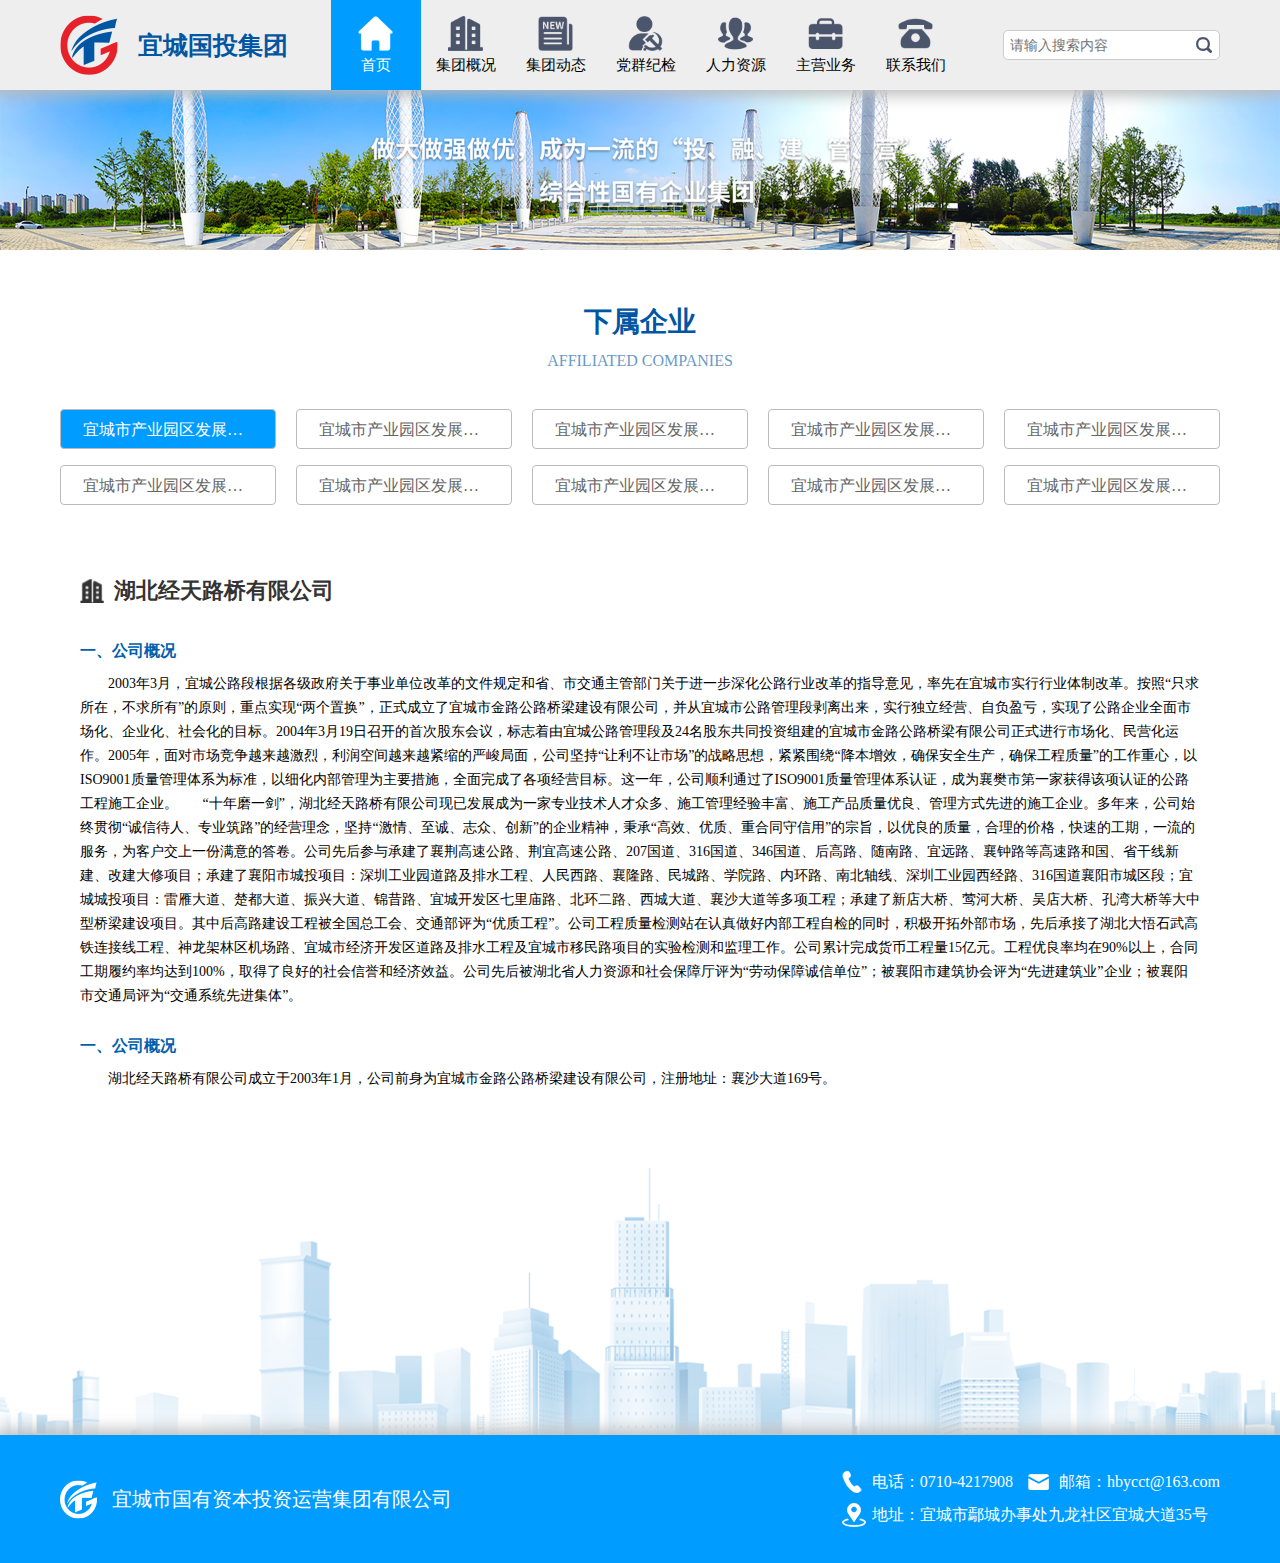
==== html/about-companies.html @ a85e853c "恢复原生写法" ====
<!DOCTYPE html>
<html lang="en">

<head>
    <meta charset="UTF-8">
    <meta name="viewport" content="width=device-width, initial-scale=1.0">
    <meta http-equiv="X-UA-Compatible" content="ie=edge">
    <link rel="stylesheet" href="../css/reset.css">
    <link rel="stylesheet" href="../css/common.css">
    <link rel="stylesheet" href="../css/animate.min.css">
    <link rel="stylesheet" href="../css/menudown.css">
    <link rel="stylesheet" href="../css/about-companies.css">
    <link rel="stylesheet" href="../css/mobile-menu.css">
    <link rel="stylesheet" href="../css/swiper.min.css">
    <title>集团概况</title>
</head>

<body>
    <!-- mobile menu -->
    <nav id="main-nav">
        <ul class="first-nav">
            <li class="cryptocurrency">
                <a href="#" target="_blank">
                    <img class="gm-menu-item-icon" src="../image/icon_sy@2x.png">首页</a>
            </li>
        </ul>
        <ul class="first-nav">
            <li class="cryptocurrency">
                <a href="#" target="_blank"><img class="gm-menu-item-icon" src="../image/icon_jtgk@2x.png">集团概况</a>
                <ul>
                    <li><a href="#">集团简介</a></li>
                    <li><a href="#">企业文化</a></li>
                    <li><a href="#">下属企业</a></li>
                </ul>
            </li>
        </ul>
        <ul class="first-nav">
            <li class="cryptocurrency">
                <a href="#" target="_blank">集团概况</a>
                <ul>
                    <li><a href="#">集团简介</a></li>
                    <li><a href="#">企业文化</a></li>
                    <li><a href="#">下属企业</a></li>
                </ul>
            </li>
        </ul>
    </nav>
    <!-- content -->
    <div class="g-wrapper">
        <!-- navigation mobile -->
        <div class="gm-header">
            <div class="gm-brand">
                <img src="../image/m-logo.png" class="gm-logo" />
                <div class="gm-corporation">宜城国投集团</div>
            </div>
            <img src="../image/m-menu-btn.png" class="gm-menu-btn toggle" />
        </div>
        <!-- 导航栏 -->
        <div class="g-header">
            <div class="g-header-content g-content-box">
                <div class="logo-box">
                    <img src="../image/logo.png" alt="">
                    <span>宜城国投集团</span>
                </div>
                <ul class="menu-box">
                    <li class="menu-item active">
                        <div class="icon active"></div>
                        <span>首页</span>
                    </li>
                    <li class="menu-item">
                        <div class="icon"></div>
                        <span>集团概况</span>
                        <ul class="sub-menu">
                            <li class="sub-item">
                                集团简介
                            </li>
                            <li class="sub-item">
                                企业文化
                            </li>
                            <li class="sub-item">
                                下属企业
                            </li>
                        </ul>
                    </li>
                    <li class="menu-item">
                        <div class="icon"></div>
                        <span>集团动态</span>
                    </li>
                    <li class="menu-item">
                        <div class="icon"></div>
                        <span>党群纪检</span>
                    </li>
                    <li class="menu-item">
                        <div class="icon"></div>
                        <span>人力资源</span>
                    </li>
                    <li class="menu-item">
                        <div class="icon"></div>
                        <span>主营业务</span>
                    </li>
                    <li class="menu-item">
                        <div class="icon"></div>
                        <span>联系我们</span>
                    </li>
                </ul>
                <div class="search-box">
                    <input type="text" class="search-input" placeholder="请输入搜索内容">
                    <img src="../image/a-搜索.png" alt="">
                </div>
            </div>
        </div>
        <!-- 轮播图 -->
        <div class="swiper-container soul-top">
            <div class="swiper-wrapper">
                <div class="swiper-slide">
                    <a href="">
                        <img src="../image/about-banner.png" alt="">
                    </a>
                </div>
            </div>
        </div>
        <!-- content-->
        <div class="g-content-box">
            <div class="g-title">
                <div class='ch'>下属企业</div>
                <span class='en'>AFFILIATED COMPANIES</span>
            </div>
            <dl class="topmenu">
                <dt>
                    <div class="selectlist">
                        <div class="select_textdiv">
                            <input type="hidden" value="" />
                            <p class="s_text">宜城市守信建筑工程质量检测有限公司</p><span class="down"><img src="../image/down.png"></span>
                        </div>
                        <div class="select_textul">
                            <ul class="select_first_ul">
                                <li>
                                    <p>西餐</p>
        
                                </li>
                                <li>
                                    <p>中餐</p>
                                </li>
                                <li>
                                    <p>中餐</p>
                                </li>
                                <li>
                                    <p>中餐</p>
                                </li>
                                <li>
                                    <p>中餐</p>
                                </li>
                                <li>
                                    <p>中餐</p>
                                </li>
                                <li>
                                    <p>中餐</p>
                                </li>
                            </ul>
                        </div>
                    </div>
                </dt>
            </dl>
            <div class="g-tagmenu">
                <a href="" class="g-tagmenu-item g-tagmenu-item-current">宜城市产业园区发展投发展投发展投发展投</a>
                <a href="" class="g-tagmenu-item">宜城市产业园区发展投发展投发展投发展投</a>
                <a href="" class="g-tagmenu-item">宜城市产业园区发展投发展投发展投发展投</a>
                <a href="" class="g-tagmenu-item">宜城市产业园区发展投发展投发展投发展投</a>
                <a href="" class="g-tagmenu-item">宜城市产业园区发展投发展投发展投发展投</a>
                <a href="" class="g-tagmenu-item">宜城市产业园区发展投发展投发展投发展投</a>
                <a href="" class="g-tagmenu-item">宜城市产业园区发展投发展投发展投发展投</a>
                <a href="" class="g-tagmenu-item">宜城市产业园区发展投发展投发展投发展投</a>
                <a href="" class="g-tagmenu-item">宜城市产业园区发展投发展投发展投发展投</a>
                <a href="" class="g-tagmenu-item">宜城市产业园区发展投发展投发展投发展投</a>
            </div>
            <div class="company">
                <div class="company-title">
                    <img src="../image/company-title-icon.png" class="company-title-icon" />
                    <div>湖北经天路桥有限公司</div>
                </div>
                <div class="company-section">
                    <div class="company-section-title">一、公司概况 </div>
                    <p>2003年3月，宜城公路段根据各级政府关于事业单位改革的文件规定和省、市交通主管部门关于进一步深化公路行业改革的指导意见，率先在宜城市实行行业体制改革。按照“只求所在，不求所有”的原则，重点实现“两个置换”，正式成立了宜城市金路公路桥梁建设有限公司，并从宜城市公路管理段剥离出来，实行独立经营、自负盈亏，实现了公路企业全面市场化、企业化、社会化的目标。2004年3月19日召开的首次股东会议，标志着由宜城公路管理段及24名股东共同投资组建的宜城市金路公路桥梁有限公司正式进行市场化、民营化运作。2005年，面对市场竞争越来越激烈，利润空间越来越紧缩的严峻局面，公司坚持“让利不让市场”的战略思想，紧紧围绕“降本增效，确保安全生产，确保工程质量”的工作重心，以ISO9001质量管理体系为标准，以细化内部管理为主要措施，全面完成了各项经营目标。这一年，公司顺利通过了ISO9001质量管理体系认证，成为襄樊市第一家获得该项认证的公路工程施工企业。
                              “十年磨一剑”，湖北经天路桥有限公司现已发展成为一家专业技术人才众多、施工管理经验丰富、施工产品质量优良、管理方式先进的施工企业。多年来，公司始终贯彻“诚信待人、专业筑路”的经营理念，坚持“激情、至诚、志众、创新”的企业精神，秉承“高效、优质、重合同守信用”的宗旨，以优良的质量，合理的价格，快速的工期，一流的服务，为客户交上一份满意的答卷。公司先后参与承建了襄荆高速公路、荆宜高速公路、207国道、316国道、346国道、后高路、随南路、宜远路、襄钟路等高速路和国、省干线新建、改建大修项目；承建了襄阳市城投项目：深圳工业园道路及排水工程、人民西路、襄隆路、民城路、学院路、内环路、南北轴线、深圳工业园西经路、316国道襄阳市城区段；宜城城投项目：雷雁大道、楚都大道、振兴大道、锦昔路、宜城开发区七里庙路、北环二路、西城大道、襄沙大道等多项工程；承建了新店大桥、莺河大桥、吴店大桥、孔湾大桥等大中型桥梁建设项目。其中后高路建设工程被全国总工会、交通部评为“优质工程”。公司工程质量检测站在认真做好内部工程自检的同时，积极开拓外部市场，先后承接了湖北大悟石武高铁连接线工程、神龙架林区机场路、宜城市经济开发区道路及排水工程及宜城市移民路项目的实验检测和监理工作。公司累计完成货币工程量15亿元。工程优良率均在90%以上，合同工期履约率均达到100%，取得了良好的社会信誉和经济效益。公司先后被湖北省人力资源和社会保障厅评为“劳动保障诚信单位”；被襄阳市建筑协会评为“先进建筑业”企业；被襄阳市交通局评为“交通系统先进集体”。
                    </p>
                </div>
                <div class="company-section">
                    <div class="company-section-title">一、公司概况 </div>
                    <p>湖北经天路桥有限公司成立于2003年1月，公司前身为宜城市金路公路桥梁建设有限公司，注册地址：襄沙大道169号。</p>
                </div>
            </div>
        </div>
        <!-- foot-bg -->
        <div class="foot-bg"></div>
        <!-- 页脚 -->
        <div class="g-foot">
            <div class="foot-content g-content-box">
                <div class="left">
                    <img src="../image/logo-mini.png" alt="">
                    <span>宜城市国有资本投资运营集团有限公司</span>
                </div>
                <div class="right">
                    <div class='top'>
                        <div>
                            <img src="../image/电话.png" alt="">
                            <span>电话：0710-4217908</span>
                        </div>
                        <div>
                            <img src="../image/邮箱.png" alt="">
                            <span>邮箱：hbycct@163.com</span>
                        </div>
                    </div>
                    <div class="address">
                        <img src="../image/地址.png" alt="">
                        <span>地址：宜城市鄢城办事处九龙社区宜城大道35号</span>
                    </div>
                </div>
            </div>
        </div>
    </div>
    <script src="../js/jquery-3.4.0.js"></script>
    <script src="../js/hc-mobile-nav.js"></script>
    <script src="../js/swiper.min.js"></script>
    <script src="../js/about-companies.js"></script>
</body>

</html>
---- css/common.css ----
.g-content-box {
    max-width: 1200PX;
    min-width: 900PX;
    padding: 49px 20px;
    margin: 0 auto;
}

.g-wrapper {
    min-width: 900PX;
    width: 100%;
    overflow: hidden;
    position: relative;
    box-sizing: border-box;
}

.soul-top {
    margin-top: 90px !important;
}

.gm-header {
    display: none;
}

.g-header {
    width: 100%;
    background: #eee;
    box-shadow: 0 0 15px 5px #bbb;
    position: fixed;
    left: 0;
    top: 0;
    z-index: 999;
}

.g-header .g-header-content {
    min-width: 1140px !important;
    height: 90px;
    background: #eee;
    padding: 0 20px;
    display: flex;
    align-items: center;
    justify-content: space-between;
}

.g-header .g-header-content>div {
    display: flex;
    align-items: center;
}

.g-header .g-header-content .logo-box {
    display: flex;
    align-items: center;
    font-size: 25px;
    font-weight: 600;
    color: #0056a3;
}

.g-header .g-header-content .logo-box img {
    margin-right: 20px;
}

.g-header .g-header-content .menu-box {
    display: flex;
    align-items: center;
    height: 100%;
}

.g-header .g-header-content .menu-box .menu-item {
    position: relative;
    height: 100%;
    cursor: pointer;
    display: flex;
    justify-content: center;
    flex-direction: column;
    align-items: center;
    padding: 10px 15px;
}

.g-header .g-header-content .menu-box .menu-item>span {
    min-width: 4em;
    text-align: center;
    font-size: 15px;
}

.g-header .g-header-content .menu-box .menu-item.active {
    background: #009cff;
    color: #fff;
}

.g-header .g-header-content .menu-box .menu-item .icon {
    width: 35px;
    height: 35px;
    background-size: contain;
    margin-bottom: 5px;
    background-position: center;
    background-repeat: no-repeat;
}

.g-header .g-header-content .menu-box .menu-item:hover {
    background: #009cff;
    color: #fff;
}

.g-header .g-header-content .menu-box .menu-item:hover .sub-menu {
    display: block;
}

.g-header .g-header-content .menu-box .menu-item:nth-child(1)>.icon {
    background-image: url("../image/icon_sy1.png");
}

.g-header .g-header-content .menu-box .menu-item:nth-child(1):hover>.icon {
    background-image: url("../image/icon_sy2.png");
}

.g-header .g-header-content .menu-box .menu-item:nth-child(1)>.active {
    background-image: url("../image/icon_sy2.png");
}

.g-header .g-header-content .menu-box .menu-item:nth-child(2)>.icon {
    background-image: url("../image/icon_jtgk1.png");
}

.g-header .g-header-content .menu-box .menu-item:nth-child(2):hover>.icon {
    background-image: url("../image/icon_jtgk2.png");
}

.g-header .g-header-content .menu-box .menu-item:nth-child(2)>.active {
    background-image: url("../image/icon_jtgk2.png");
}

.g-header .g-header-content .menu-box .menu-item:nth-child(3)>.icon {
    background-image: url("../image/icon_jtdt1.png");
}

.g-header .g-header-content .menu-box .menu-item:nth-child(3):hover>.icon {
    background-image: url("../image/icon_jtdt2.png");
}

.g-header .g-header-content .menu-box .menu-item:nth-child(3)>.active {
    background-image: url("../image/icon_jtdt2.png");
}

.g-header .g-header-content .menu-box .menu-item:nth-child(4)>.icon {
    background-image: url("../image/icon_dqjj1.png");
}

.g-header .g-header-content .menu-box .menu-item:nth-child(4):hover>.icon {
    background-image: url("../image/icon_dqjj2.png");
}

.g-header .g-header-content .menu-box .menu-item:nth-child(4)>.active {
    background-image: url("../image/icon_dqjj2.png");
}

.g-header .g-header-content .menu-box .menu-item:nth-child(5)>.icon {
    background-image: url("../image/icon_rlzy1.png");
}

.g-header .g-header-content .menu-box .menu-item:nth-child(5):hover>.icon {
    background-image: url("../image/icon_rlzy2.png");
}

.g-header .g-header-content .menu-box .menu-item:nth-child(5)>.active {
    background-image: url("../image/icon_rlzy2.png");
}

.g-header .g-header-content .menu-box .menu-item:nth-child(6)>.icon {
    background-image: url("../image/icon_zyyw1.png");
}

.g-header .g-header-content .menu-box .menu-item:nth-child(6):hover>.icon {
    background-image: url("../image/icon_zyyw2.png");
}

.g-header .g-header-content .menu-box .menu-item:nth-child(6)>.active {
    background-image: url("../image/icon_zyyw2.png");
}

.g-header .g-header-content .menu-box .menu-item:nth-child(7)>.icon {
    background-image: url("../image/icon_lxwm1.png");
}

.g-header .g-header-content .menu-box .menu-item:nth-child(7):hover>.icon {
    background-image: url("../image/icon_lxwm2.png");
}

.g-header .g-header-content .menu-box .menu-item:nth-child(7)>.active {
    background-image: url("../image/icon_lxwm2.png");
}

.g-header .g-header-content .menu-box .menu-item img {
    width: 30px;
    margin-bottom: 5px;
}

.g-header .g-header-content .menu-box .menu-item .sub-menu {
    display: none;
    z-index: 999;
    min-width: 100%;
    position: absolute;
    top: 90px;
    left: 0;
    font-size: 15px;
}

.g-header .g-header-content .menu-box .menu-item .sub-menu .sub-item {
    min-width: 100%;
    white-space: nowrap;
    background: #009cff;
    opacity: 0.88;
    color: #fff;
    padding: 10px 15px;
    box-sizing: border-box;
}

.g-header .g-header-content .menu-box .menu-item .sub-menu .sub-item:hover {
    background: #0d67a6;
}

.g-header .g-header-content .search-box {
    position: relative;
}

.g-header .g-header-content .search-box .search-input {
    padding: 6px;
    padding-right: 28px;
    border: 1px solid #ccc;
    border-radius: 5px;
    font-size: 14px;
}

.g-header .g-header-content .search-box .search-input:focus {
    padding: 6px;
    padding-right: 28px;
    border: 1px solid #ccc;
    outline: none;
    border-radius: 5px;
    font-size: 14px;
}

.g-header .g-header-content .search-box img {
    position: absolute;
    right: 8px;
    top: 50%;
    cursor: pointer;
    transform: translateY(-50%);
}

.g-title {
    width: 100%;
    display: flex;
    justify-content: center;
    flex-direction: column;
    align-items: center;
    margin-bottom: 39px;
    color: #0056a3;
}

.g-title .ch {
    font-size: 28px;
    font-weight: 600;
    margin-bottom: 11px;
}

.g-title .en {
    font-size: 16px;
    opacity: 0.6;
}

.g-tagmenu {
    display: flex;
    justify-content: space-between;
    flex-wrap: wrap;
}

.g-tagmenu .g-tagmenu-item {
    height: 15px;
    font-size: 16px;
    font-weight: 400;
    color: #666;
    line-height: 40px;
    width: 216px;
    height: 40px;
    background: #fff;
    border: 1px solid #bbb;
    border-radius: 4px;
    text-align: center;
    padding: 0 22px;
    box-sizing: border-box;
    margin-bottom: 16px;
    white-space: nowrap;
    overflow: hidden;
    text-overflow: ellipsis;
    text-decoration: none;
}

.g-tagmenu .g-tagmenu-item:hover {
    background: #009cff;
    color: #fff;
}

.g-tagmenu .g-tagmenu-item-current {
    background: #009cff;
    color: #fff;
}

.g-article {
    font-size: 14px;
    font-weight: 400;
    color: #333;
    line-height: 24px;
}

.g-article p {
    text-indent: 2em;
    margin-bottom: 20px;
}

.g-show-more {
    width: 100%;
    margin-top: 50px;
    display: flex;
    justify-content: center;
}

.g-show-more>div {
    display: inline-block;
    padding: 6px 20px;
    color: #0056a3;
    border: 1px solid #0056a3;
    border-radius: 4px;
    cursor: pointer;
}

.g-show-more>div:hover {
    background: #0056a3;
    color: #fff;
}

.g-pages {
    padding: 0 18px;
    margin-top: 50px;
    display: flex;
}

.g-pages a {
    margin-right: 20px;
    width: 40px;
    border-radius: 2px;
    display: block;
    height: 40px;
    background: #fff;
    border: 1px solid rgba(99, 99, 99, 0.28);
    font-size: 18px;
    font-weight: 400;
    color: #333;
    text-align: center;
    line-height: 40px;
    text-decoration: none;
    font-family: Source Han Sans CN;
}

.g-pages a:hover {
    background: #009cff;
    color: #fff;
    border: none;
}

.g-pages a:last-child {
    margin-right: 0;
}

.g-pages .page-current {
    background: #009cff;
    border: none;
    color: #fff;
}

.foot-bg {
    width: 100%;
    background: url("../image/foot-bg.png") center bottom no-repeat;
    height: 267px;
    overflow: hidden;
}

.g-foot {
    width: 100%;
    background: #009cff;
    height: 128px;
    box-shadow: 0 0 15px 5px #bbb;
}

.g-foot .foot-content {
    display: flex;
    justify-content: space-between;
    height: 100%;
    align-items: center;
}

.g-foot .foot-content .left {
    font-size: 20px;
    display: flex;
    align-items: center;
}

.g-foot .foot-content .left span {
    margin-left: 15px;
    color: #fff;
}

.g-foot .foot-content .right {
    color: #fff;
    font-size: 16px;
}

.g-foot .foot-content .right .top {
    display: flex;
    margin-bottom: 10px;
}

.g-foot .foot-content .right .top>div {
    display: flex;
    align-items: center;
}

.g-foot .foot-content .right .top>div img {
    margin-right: 10px;
}

.g-foot .foot-content .right .top>div:first-child {
    margin-right: 15px;
}

.g-foot .foot-content .right .address,
.g-foot .foot-content .right .top {
    display: flex;
    align-items: center;
}

.g-foot .foot-content .right .address img,
.g-foot .foot-content .right .top img {
    margin-right: 6px;
}

@media screen and (max-width: 900px) {
    .g-wrapper {
        min-width: 100%;
    }
    .g-header {
        display: none;
    }
    .gm-header {
        overflow: hidden;
        height: 50px;
        display: flex;
        padding: 0 13PX;
        align-items: center;
        justify-content: space-between;
        background: #009cff;
    }
    .gm-header .gm-brand {
        display: flex;
        align-items: center;
    }
    .gm-header .gm-brand .gm-corporation {
        font-size: 18PX;
        font-family: Source Han Sans CN;
        font-weight: bold;
        color: #fff;
        line-height: 15PX;
    }
    .gm-header .gm-brand .gm-logo {
        width: 27PX;
        height: 28PX;
        margin-right: 10PX;
    }
    .gm-header .gm-menu-btn {
        width: 21PX;
        height: 18PX;
    }
    .g-content-box {
        max-width: 100%;
        min-width: 100%;
        padding: 25px 12px;
    }
    .g-title {
        margin-bottom: 24px;
    }
    .g-title .ch {
        margin-bottom: 0;
    }
    .g-show-more {
        margin-top: 25px;
    }
    .soul-top {
        margin-top: 0 !important;
    }
    .swiper-container .swiper-pagination-bullet {
        height: 2px;
    }
    .swiper-container .swiper-wrapper .swiper-slide {
        height: 60vw;
    }
    .swiper-container .swiper-wrapper .swiper-slide a img {
        height: 60vw;
    }
    .g-tagmenu {
        display: none;
    }
    .g-pages {
        display: none;
    }
    .foot-bg {
        display: none;
    }
    .g-foot {
        width: 100%;
        background: #009cff;
        height: auto;
        box-shadow: 0 0 0 transparent;
    }
    .g-foot .foot-content {
        display: block;
        height: 100%;
    }
    .g-foot .foot-content .left {
        font-size: 18px;
        display: flex;
        align-items: center;
        margin-bottom: 20px;
    }
    .g-foot .foot-content .left img {
        width: 20px;
        height: 20px;
    }
    .g-foot .foot-content .left span {
        margin-left: 15px;
        color: #fff;
    }
    .g-foot .foot-content .right {
        color: #fff;
        font-size: 16px;
    }
    .g-foot .foot-content .right .top {
        display: block;
        margin-bottom: 10px;
    }
    .g-foot .foot-content .right .top>div {
        display: flex;
        align-items: center;
        margin-bottom: 10px;
    }
    .g-foot .foot-content .right .top>div img {
        width: 20px;
        height: 20px;
        margin-right: 10px;
    }
    .g-foot .foot-content .right .top>div:first-child {
        margin-right: 15px;
    }
    .g-foot .foot-content .right .address,
    .g-foot .foot-content .right .top {
        display: block;
        align-items: center;
    }
    .g-foot .foot-content .right .address img,
    .g-foot .foot-content .right .top img {
        margin-right: 6px;
    }
}
---- css/menudown.css ----
/**下拉**/
.topmenu{
	font-size: 4vw;
	width:100%;
	
}
.topmenu dt{
	width:25%;
	float:left;
}
.selectlist{
	width:100%;
	height:auto;
	box-sizing: border-box;
}
.select_textdiv{
	height:3rem;
	width:100%;
	line-height: 3rem;
	text-align: center;
	border-bottom: 2px solid #0061B5;
	position:relative;
	border-left:2px solid -webkit-linear-gradient(red, blue);
}
.select_textul{
	width:100%;
	line-height: 3rem;
	box-sizing: border-box;
	display: none;
	width: 980px;
    max-height: 20rem;
    overflow-y: scroll;
}
.select_first_ul{
		width: 100%;
    background: #fff;
    position: absolute;
    box-sizing: border-box;
		left: 0;
		
		z-index:200;
}

.select_first_ul>li{
	padding: 0 0.5rem;
	box-sizing: border-box;
}
.select_first_ul>li>p{
	width: 50%;
    padding: 0 1rem;
    box-sizing: border-box;
    border-bottom:1px #ddd solid;
}

.focus>p{
	border-bottom:1px#009cff solid !important;
	color:#009cff;
}
.select_second_ul{
	width: 50%;
    position: absolute;
    right: 0px;
    top: 0;
    background: #fff;
    display: none;
    box-sizing: border-box;
    padding-left: 0.5rem;
    /*z-index: 1;*/
}

.down{
	position: absolute;
    top: 0;
    right: 0.5rem;
    display: inline-block;
    width:1rem;
    height:100%;
}
.down img{
	width:1rem;
	margin-top: 1rem;
}
.divfocus::after{
	position: absolute;
	bottom:0;
	left:46%;
	border-bottom:0.5rem solid#009cff;
	border-left:0.5rem solid transparent;
	border-right:0.5rem solid transparent;
	content: "";
}
.focusli{
	background: #ffc107;
	color: #FFFFFF;
}
.select_second_ul>li{
	padding: 0 0.5rem;
	box-sizing: border-box;
	border-bottom: 1px solid #eaeaea;
}
---- css/about-companies.css ----
.topmenu {
    display: none;
}

.company {
    padding: 0 20px;
    margin-top: 58px;
}

.company .company-title {
    display: flex;
    align-items: center;
    font-size: 22px;
    font-weight: bold;
    color: #333;
    line-height: 22px;
    margin-bottom: 38px;
}

.company .company-title .company-title-icon {
    width: 24px;
    height: 24px;
    margin-right: 10px;
}

.company .company-section {
    margin-bottom: 28px;
}

.company .company-section .company-section-title {
    font-weight: bold;
    color: #0061ae;
    margin-bottom: 10px;
}

.company .company-section p {
    font-size: 14px;
    line-height: 24px;
    text-indent: 2em;
}

@media screen and (max-width: 900px) {
    .company .company-title {
        display: none;
    }
    .company .company-title .company-title-icon {
        width: 24px;
        height: 24px;
        margin-right: 10px;
    }
    .company .company-section {
        margin-bottom: 28px;
    }
    .company .company-section .company-section-title {
        font-weight: bold;
        color: #0061ae;
        margin-bottom: 10px;
    }
    .company .company-section p {
        font-size: 14px;
        line-height: 24px;
        text-indent: 2em;
    }
    .topmenu {
        display: block;
        margin-bottom: 100px;
    }
    .topmenu dt {
        width: 100% !important;
    }
    .topmenu .s_text {
        width: 90%;
        position: relative;
        right: 0;
    }
}
---- css/mobile-menu.css ----
html.hc-yscroll {
  overflow-y: scroll
}

body.hc-nav-open {
  position: fixed;
  width: 100%;
  min-height: 100%
}

.hc-mobile-nav {
  display: none;
  position: fixed;
  top: 0;
  height: 100%;
  z-index: 9999;
  overscroll-behavior: none
}

.hc-mobile-nav.is-ios * {
  cursor: pointer !important
}

.hc-mobile-nav .nav-container {
  position: fixed;
  z-index: 9998;
  top: 0;
  width: 240px;
  max-width: 100%;
  height: 100%;
  transition: transform .4s ease
}

.hc-mobile-nav .nav-wrapper {
  width: 100%
}

.hc-mobile-nav .nav-wrapper.nav-wrapper-1 {
  position: static;
  height: 100%;
  overflow: scroll;
  overflow-x: visible;
  overflow-y: auto
}

.hc-mobile-nav ul {
  list-style: none;
  margin: 0;
  padding: 0
}

.hc-mobile-nav li {
  position: relative;
  display: block
}

.hc-mobile-nav li.level-open>.nav-wrapper {
  visibility: visible
}

.hc-mobile-nav input[type="checkbox"] {
  display: none
}

.hc-mobile-nav label {
  position: absolute;
  top: 0;
  left: 0;
  right: 0;
  bottom: 0;
  z-index: 10;
  cursor: pointer
}

.hc-mobile-nav a {
  position: relative;
  display: block;
  box-sizing: border-box;
  cursor: pointer
}

.hc-mobile-nav a,
.hc-mobile-nav a:hover {
  text-decoration: none
}

.hc-mobile-nav.disable-body:not(.nav-open)::after {
  pointer-events: none
}

.hc-mobile-nav.disable-body::after,
.hc-mobile-nav.disable-body .nav-wrapper::after {
  content: '';
  position: fixed;
  z-index: 9990;
  top: 0;
  left: 0;
  right: 0;
  bottom: 0;
  width: 100%;
  height: 100%;
  overscroll-behavior: none;
  visibility: hidden;
  opacity: 0;
  transition: visibility 0s ease .4s, opacity .4s ease
}

.hc-mobile-nav.disable-body.nav-open::after,
.hc-mobile-nav.disable-body .sub-level-open::after {
  visibility: visible;
  opacity: 1;
  transition-delay: .05s
}

.hc-mobile-nav.nav-levels-expand .nav-wrapper::after {
  display: none
}

.hc-mobile-nav.nav-levels-expand ul .nav-wrapper {
  min-width: 0;
  max-height: 0;
  overflow: hidden;
  transition: height 0s ease .4s
}

.hc-mobile-nav.nav-levels-expand .level-open>.nav-wrapper {
  max-height: none
}

.hc-mobile-nav.nav-levels-overlap ul .nav-wrapper {
  position: absolute;
  z-index: 9999;
  top: 0;
  height: 100%;
  visibility: hidden;
  transition: visibility 0s ease .4s, transform .4s ease
}

.hc-mobile-nav.nav-levels-overlap ul ul {
  height: 100%;
  overflow: scroll;
  overflow-x: visible;
  overflow-y: auto
}

.hc-mobile-nav.nav-levels-overlap ul li.nav-parent {
  position: static
}

.hc-mobile-nav.nav-levels-overlap ul li.level-open>.nav-wrapper {
  visibility: visible;
  transition: transform .4s ease
}

.hc-mobile-nav.side-left {
  left: 0
}

.hc-mobile-nav.side-left .nav-container {
  left: 0;
  transform: translate3d(-100%, 0, 0)
}

.hc-mobile-nav.side-left.nav-levels-overlap li.level-open>.nav-wrapper {
  transform: translate3d(-40px, 0, 0)
}

.hc-mobile-nav.side-left.nav-levels-overlap li .nav-wrapper {
  left: 0;
  transform: translate3d(-100%, 0, 0)
}

.hc-mobile-nav.side-right {
  right: 0
}

.hc-mobile-nav.side-right .nav-container {
  right: 0;
  transform: translate3d(100%, 0, 0)
}

.hc-mobile-nav.side-right.nav-levels-overlap li.level-open>.nav-wrapper {
  transform: translate3d(40px, 0, 0)
}

.hc-mobile-nav.side-right.nav-levels-overlap li .nav-wrapper {
  right: 0;
  transform: translate3d(100%, 0, 0)
}

.hc-mobile-nav.nav-open .nav-container {
  transform: translate3d(0, 0, 0)
}

.hc-nav-trigger {
  position: absolute;
  cursor: pointer;
  display: none;
  top: 20px;
  z-index: 9980;
  min-height: 24px
}

.hc-nav-trigger span {
  width: 30px;
  top: 50%;
  transform: translateY(-50%);
  transform-origin: 50% 50%
}

.hc-nav-trigger span,
.hc-nav-trigger span::before,
.hc-nav-trigger span::after {
  position: absolute;
  left: 0;
  height: 4px;
  background: #34495E;
  transition: all .2s ease
}

.hc-nav-trigger span::before,
.hc-nav-trigger span::after {
  content: '';
  width: 100%
}

.hc-nav-trigger span::before {
  top: -10px
}

.hc-nav-trigger span::after {
  bottom: -10px
}

.hc-nav-trigger.toggle-open span {
  background: rgba(0, 0, 0, 0);
  transform: rotate(45deg)
}

.hc-nav-trigger.toggle-open span::before {
  transform: translate3d(0, 10px, 0)
}

.hc-nav-trigger.toggle-open span::after {
  transform: rotate(-90deg) translate3d(10px, 0, 0)
}

.hc-mobile-nav::after,
.hc-mobile-nav .nav-wrapper::after {
  background: rgba(0, 0, 0, 0.3)
}

.hc-mobile-nav .nav-wrapper {
  background: #0061B5
}

.hc-mobile-nav.nav-open .nav-wrapper {
  box-shadow: 1px 0 2px rgba(0, 0, 0, 0.2)
}

.hc-mobile-nav h2 {
  font-size: 19px;
  font-weight: normal;
  text-align: left;
  padding: 20px 17px;
  color: #1b3958
}

.hc-mobile-nav a {
  padding: 14px 17px;
  font-size: 15px;
  color: #fff;
  z-index: 1;
  background: #009CFF;
  border-bottom: 1px solid #70C8FF
}

.hc-mobile-nav:not(.touch-device) a:hover {
  background: #31679e
}

.hc-mobile-nav li {
  text-align: left
}

.hc-mobile-nav li.nav-close a,
.hc-mobile-nav li.nav-back a {
  background: #2c5d8f;
  border-top: 1px solid #295887;
  border-bottom: 1px solid #295887
}

.hc-mobile-nav li.nav-close a:hover,
.hc-mobile-nav li.nav-back a:hover {
  background: #2b5c8d
}

.hc-mobile-nav li.nav-parent a {
  padding-right: 58px
}

.hc-mobile-nav li.nav-close span,
.hc-mobile-nav li.nav-parent span.nav-next,
.hc-mobile-nav li.nav-back span {
  width: 45px;
  position: absolute;
  top: 0;
  right: 0;
  bottom: 0;
  text-align: center;
  cursor: pointer;
  transition: background .2s ease
}

.hc-mobile-nav li.nav-close span::before,
.hc-mobile-nav li.nav-close span::after {
  display: block;
  content: '';
  position: absolute;
  top: 50%;
  left: 50%;
  width: 6px;
  height: 6px;
  margin-top: -3px;
  border-top: 2px solid #fff;
  border-left: 2px solid #fff
}

.hc-mobile-nav li.nav-close span::before {
  margin-left: -9px;
  transform: rotate(135deg)
}

.hc-mobile-nav li.nav-close span::after {
  transform: rotate(-45deg)
}

.hc-mobile-nav a[href]:not([href="#"])>span.nav-next {
  border-left: 1px solid #2c5d8f
}

.hc-mobile-nav span.nav-next::before,
.hc-mobile-nav li.nav-back span::before {
  content: '';
  position: absolute;
  top: 50%;
  left: 50%;
  width: 8px;
  height: 8px;
  margin-left: -2px;
  box-sizing: border-box;
  border-top: 2px solid #fff;
  border-left: 2px solid #fff;
  transform-origin: center
}

.hc-mobile-nav span.nav-next::before {
  transform: translate(-50%, -50%) rotate(135deg)
}

.hc-mobile-nav li.nav-back span::before {
  transform: translate(-50%, -50%) rotate(-45deg)
}

.hc-mobile-nav.side-right span.nav-next::before {
  margin-left: 0;
  margin-right: -2px;
  transform: translate(-50%, -50%) rotate(-45deg)
}

.hc-mobile-nav.side-right li.nav-back span::before {
  margin-left: 0;
  margin-right: -2px;
  transform: translate(-50%, -50%) rotate(135deg)
}

.hc-mobile-nav.nav-levels-expand .nav-container ul .nav-wrapper,
.hc-mobile-nav.nav-levels-none .nav-container ul .nav-wrapper {
  box-shadow: none;
  background: transparent
}

.hc-mobile-nav.nav-levels-expand .nav-container ul h2,
.hc-mobile-nav.nav-levels-none .nav-container ul h2 {
  display: none
}

.hc-mobile-nav.nav-levels-expand .nav-container ul ul a,
.hc-mobile-nav.nav-levels-none .nav-container ul ul a {
  font-size: 16px;
  background: #0061B5;
  border-bottom: 1px solid #70C8FF;
}

.hc-mobile-nav.nav-levels-expand .nav-container li,
.hc-mobile-nav.nav-levels-none .nav-container li {
  transition: background .3s ease
}

.hc-mobile-nav.nav-levels-expand .nav-container li.level-open,
.hc-mobile-nav.nav-levels-none .nav-container li.level-open {
  background: #2e6296
}

.hc-mobile-nav.nav-levels-expand .nav-container li.level-open a,
.hc-mobile-nav.nav-levels-none .nav-container li.level-open a {
  border-bottom: 1px solid#70C8FF
}

.hc-mobile-nav.nav-levels-expand .nav-container li.level-open a:hover,
.hc-mobile-nav.nav-levels-none .nav-container li.level-open a:hover {
  background: #2f649a
}

.hc-mobile-nav.nav-levels-expand .nav-container li.level-open>a .nav-next::before,
.hc-mobile-nav.nav-levels-none .nav-container li.level-open>a .nav-next::before {
  margin-top: 2px;
  transform: translate(-50%, -50%) rotate(45deg)
}

.hc-mobile-nav.nav-levels-expand .nav-container span.nav-next::before,
.hc-mobile-nav.nav-levels-none .nav-container span.nav-next::before {
  margin-top: -2px;
  transform: translate(-50%, -50%) rotate(225deg)
}



.cf::before,
.cf::after {
  content: '';
  display: block;
  height: 0;
  overflow: hidden
}

.cf::after {
  clear: both
}



#main-nav {
  display: none
}


.hc-mobile-nav .nav-container {
  width: 280px
}

.hc-mobile-nav h2 {
  font-weight: 400
}

.hc-mobile-nav a {
  font-size: 16px
}



.gm-menu-item-icon{
  width: 20px;
  height: 20px;
  margin-right: 12px;
  position: relative;
  top: 4px;
}
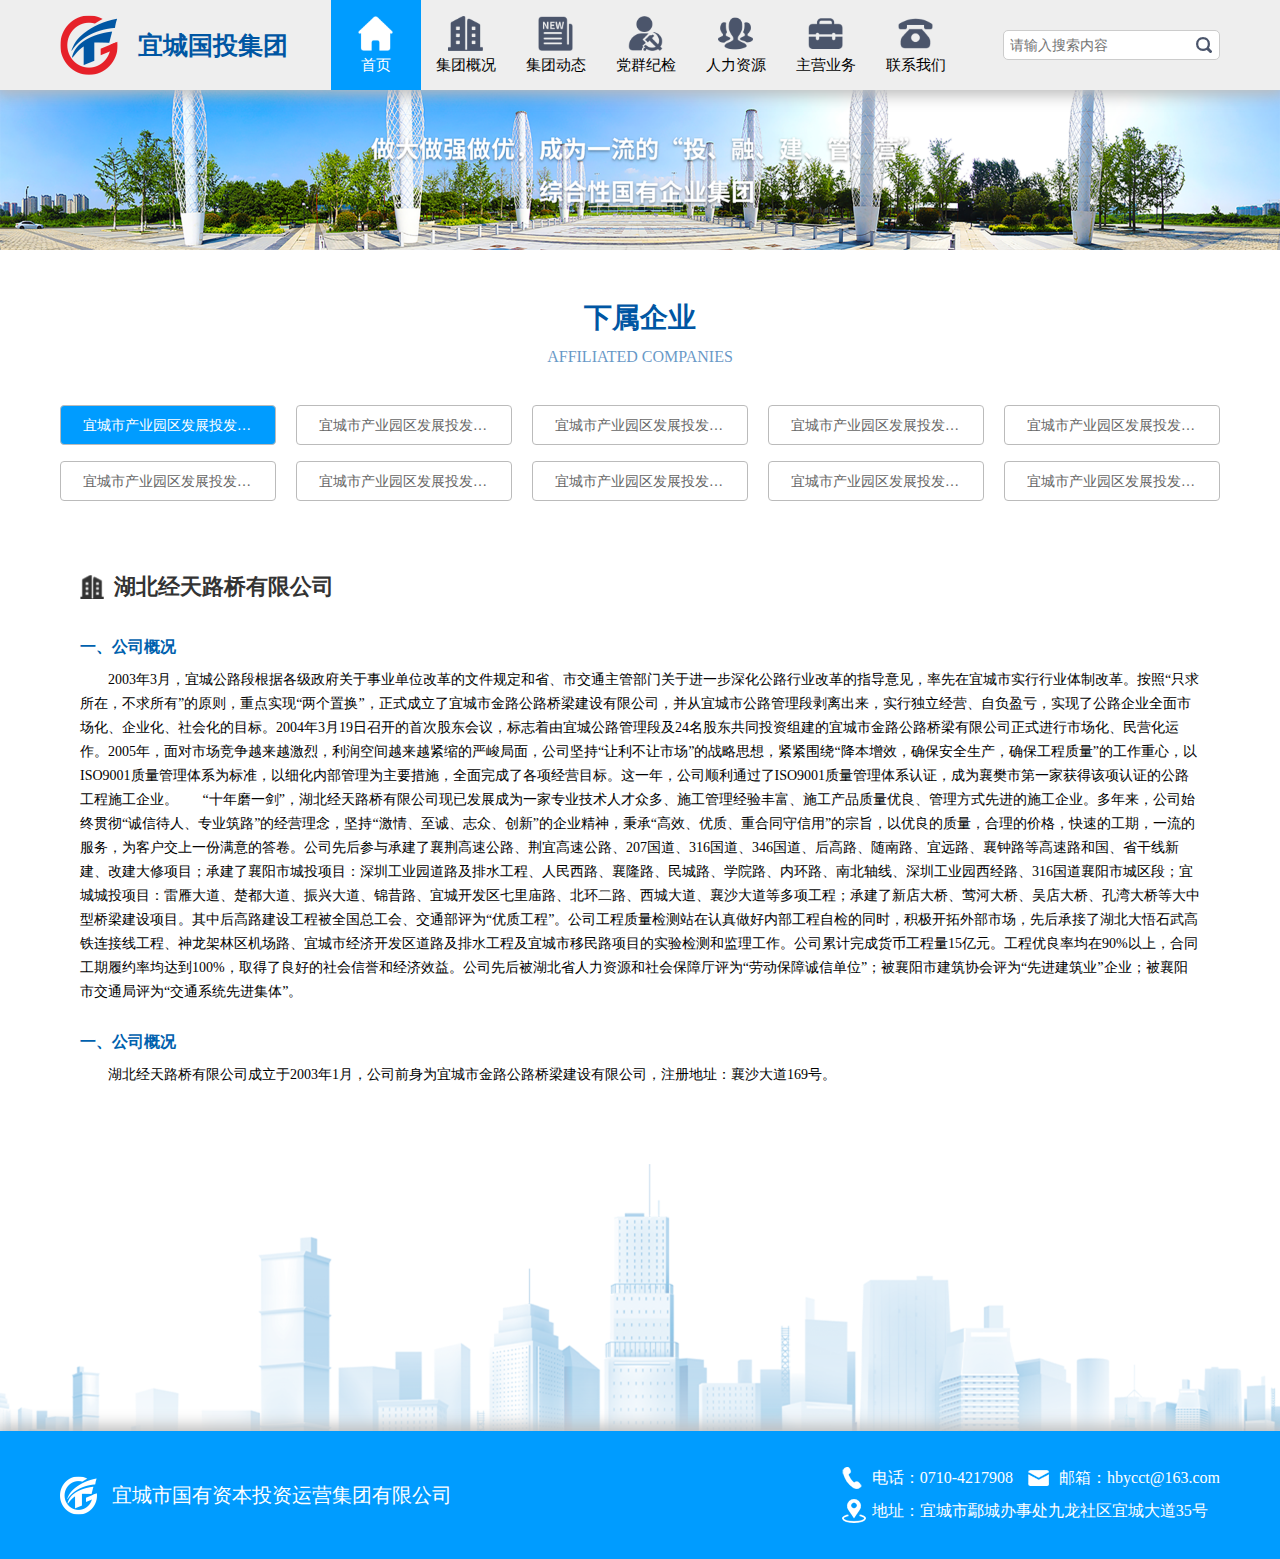
==== commit eea6e89c: "修改图片" ====
--- a/html/about-companies.html
+++ b/html/about-companies.html
@@ -114,7 +114,8 @@
             <div class="swiper-wrapper">
                 <div class="swiper-slide">
                     <a href="">
-                        <img src="../image/about-banner.png" alt="">
+                        <img class="g-pc-img" src="../image/about-banner.png" alt="">
+                        <img class="g-mobile-img" src="../image/banner7.png" alt="">
                     </a>
                 </div>
             </div>
--- a/css/common.css
+++ b/css/common.css
@@ -15,6 +15,14 @@
 
 .soul-top {
     margin-top: 90px !important;
+}
+
+.g-pc-img {
+    display: block;
+}
+
+.g-mobile-img {
+    display: none;
 }
 
 .gm-header {
@@ -275,7 +283,7 @@
 
 .g-tagmenu .g-tagmenu-item {
     height: 15px;
-    font-size: 16px;
+    font-size: 14px;
     font-weight: 400;
     color: #666;
     line-height: 40px;
@@ -443,6 +451,12 @@
 }
 
 @media screen and (max-width: 900px) {
+    .g-pc-img {
+        display: none;
+    }
+    .g-mobile-img {
+        display: block;
+    }
     .g-wrapper {
         min-width: 100%;
     }
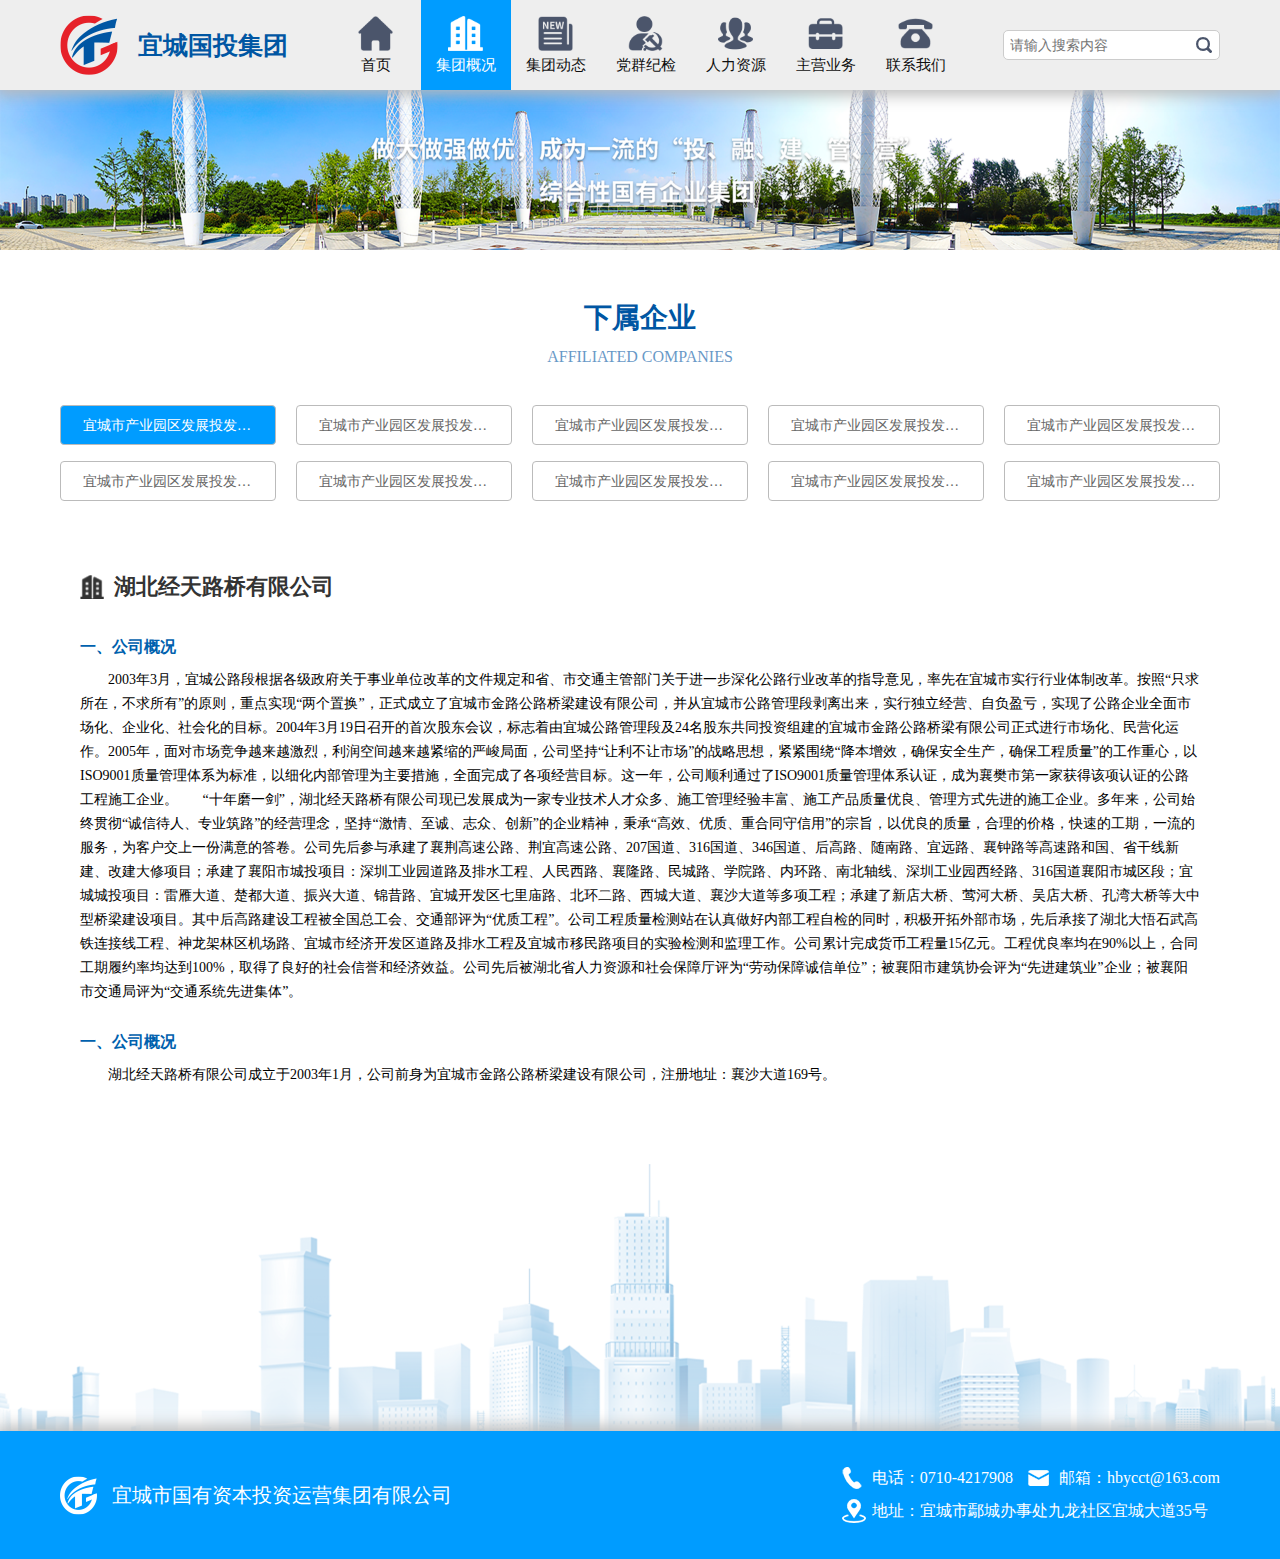
==== commit 04dd98bd: "a标签增加" ====
--- a/html/about-companies.html
+++ b/html/about-companies.html
@@ -12,7 +12,7 @@
     <link rel="stylesheet" href="../css/about-companies.css">
     <link rel="stylesheet" href="../css/mobile-menu.css">
     <link rel="stylesheet" href="../css/swiper.min.css">
-    <title>集团概况</title>
+    <title>下属企业</title>
 </head>
 
 <body>
@@ -63,44 +63,58 @@
                     <span>宜城国投集团</span>
                 </div>
                 <ul class="menu-box">
+                    <li class="menu-item">
+                        <a href="#" class="a-item" target="_blank">
+                            <div class="icon"></div>
+                            <span>首页</span>
+                        </a>
+                    </li>
                     <li class="menu-item active">
-                        <div class="icon active"></div>
-                        <span>首页</span>
-                    </li>
-                    <li class="menu-item">
-                        <div class="icon"></div>
-                        <span>集团概况</span>
+                        <a href="#" class="a-item" target="_blank">
+                            <div class="icon active"></div>
+                            <span>集团概况</span>
+                        </a>
                         <ul class="sub-menu">
                             <li class="sub-item">
-                                集团简介
+                                <a href="#" class="sub-item a-item" target="_blank">集团简介</a>
                             </li>
                             <li class="sub-item">
-                                企业文化
+                                <a href="#" class="sub-item a-item" target="_blank">企业文化</a>
                             </li>
                             <li class="sub-item">
-                                下属企业
+                                <a href="#" class="sub-item a-item" target="_blank">下属企业</a>
                             </li>
                         </ul>
                     </li>
                     <li class="menu-item">
-                        <div class="icon"></div>
-                        <span>集团动态</span>
-                    </li>
-                    <li class="menu-item">
-                        <div class="icon"></div>
-                        <span>党群纪检</span>
-                    </li>
-                    <li class="menu-item">
-                        <div class="icon"></div>
-                        <span>人力资源</span>
-                    </li>
-                    <li class="menu-item">
-                        <div class="icon"></div>
-                        <span>主营业务</span>
-                    </li>
-                    <li class="menu-item">
-                        <div class="icon"></div>
-                        <span>联系我们</span>
+                        <a href="#" class="a-item" target="_blank">
+                            <div class="icon"></div>
+                            <span>集团动态</span>
+                        </a>
+                    </li>
+                    <li class="menu-item">
+                        <a href="#" class="a-item" target="_blank">
+                            <div class="icon"></div>
+                            <span>党群纪检</span>
+                        </a>
+                    </li>
+                    <li class="menu-item">
+                        <a href="#" class="a-item" target="_blank">
+                            <div class="icon"></div>
+                            <span>人力资源</span>
+                        </a>
+                    </li>
+                    <li class="menu-item">
+                        <a href="#" class="a-item" target="_blank">
+                            <div class="icon"></div>
+                            <span>主营业务</span>
+                        </a>
+                    </li>
+                    <li class="menu-item">
+                        <a href="#" class="a-item" target="_blank">
+                            <div class="icon"></div>
+                            <span>联系我们</span>
+                        </a>
                     </li>
                 </ul>
                 <div class="search-box">
--- a/css/common.css
+++ b/css/common.css
@@ -80,10 +80,18 @@
     justify-content: center;
     flex-direction: column;
     align-items: center;
+}
+.g-header .g-header-content .menu-box .a-item{
     padding: 10px 15px;
-}
-
-.g-header .g-header-content .menu-box .menu-item>span {
+    position: relative;
+    display: flex;
+    justify-content: center;
+    flex-direction: column;
+    align-items: center;
+    color: rgb(15, 15, 15);
+}
+
+.g-header .g-header-content .menu-box .menu-item span {
     min-width: 4em;
     text-align: center;
     font-size: 15px;
@@ -91,6 +99,9 @@
 
 .g-header .g-header-content .menu-box .menu-item.active {
     background: #009cff;
+    color: #fff;
+}
+.g-header .g-header-content .menu-box .menu-item.active a{
     color: #fff;
 }
 
@@ -105,6 +116,8 @@
 
 .g-header .g-header-content .menu-box .menu-item:hover {
     background: #009cff;
+}
+.g-header .g-header-content .menu-box .menu-item:hover a {
     color: #fff;
 }
 
@@ -112,87 +125,87 @@
     display: block;
 }
 
-.g-header .g-header-content .menu-box .menu-item:nth-child(1)>.icon {
+.g-header .g-header-content .menu-box .menu-item:nth-child(1) .icon {
     background-image: url("../image/icon_sy1.png");
 }
 
-.g-header .g-header-content .menu-box .menu-item:nth-child(1):hover>.icon {
+.g-header .g-header-content .menu-box .menu-item:nth-child(1):hover .icon {
     background-image: url("../image/icon_sy2.png");
 }
 
-.g-header .g-header-content .menu-box .menu-item:nth-child(1)>.active {
+.g-header .g-header-content .menu-box .menu-item:nth-child(1) .active {
     background-image: url("../image/icon_sy2.png");
 }
 
-.g-header .g-header-content .menu-box .menu-item:nth-child(2)>.icon {
+.g-header .g-header-content .menu-box .menu-item:nth-child(2) .icon {
     background-image: url("../image/icon_jtgk1.png");
 }
 
-.g-header .g-header-content .menu-box .menu-item:nth-child(2):hover>.icon {
+.g-header .g-header-content .menu-box .menu-item:nth-child(2):hover .icon {
     background-image: url("../image/icon_jtgk2.png");
 }
 
-.g-header .g-header-content .menu-box .menu-item:nth-child(2)>.active {
+.g-header .g-header-content .menu-box .menu-item:nth-child(2) .active {
     background-image: url("../image/icon_jtgk2.png");
 }
 
-.g-header .g-header-content .menu-box .menu-item:nth-child(3)>.icon {
+.g-header .g-header-content .menu-box .menu-item:nth-child(3) .icon {
     background-image: url("../image/icon_jtdt1.png");
 }
 
-.g-header .g-header-content .menu-box .menu-item:nth-child(3):hover>.icon {
+.g-header .g-header-content .menu-box .menu-item:nth-child(3):hover .icon {
     background-image: url("../image/icon_jtdt2.png");
 }
 
-.g-header .g-header-content .menu-box .menu-item:nth-child(3)>.active {
+.g-header .g-header-content .menu-box .menu-item:nth-child(3) .active {
     background-image: url("../image/icon_jtdt2.png");
 }
 
-.g-header .g-header-content .menu-box .menu-item:nth-child(4)>.icon {
+.g-header .g-header-content .menu-box .menu-item:nth-child(4) .icon {
     background-image: url("../image/icon_dqjj1.png");
 }
 
-.g-header .g-header-content .menu-box .menu-item:nth-child(4):hover>.icon {
+.g-header .g-header-content .menu-box .menu-item:nth-child(4):hover .icon {
     background-image: url("../image/icon_dqjj2.png");
 }
 
-.g-header .g-header-content .menu-box .menu-item:nth-child(4)>.active {
+.g-header .g-header-content .menu-box .menu-item:nth-child(4) .active {
     background-image: url("../image/icon_dqjj2.png");
 }
 
-.g-header .g-header-content .menu-box .menu-item:nth-child(5)>.icon {
+.g-header .g-header-content .menu-box .menu-item:nth-child(5) .icon {
     background-image: url("../image/icon_rlzy1.png");
 }
 
-.g-header .g-header-content .menu-box .menu-item:nth-child(5):hover>.icon {
+.g-header .g-header-content .menu-box .menu-item:nth-child(5):hover .icon {
     background-image: url("../image/icon_rlzy2.png");
 }
 
-.g-header .g-header-content .menu-box .menu-item:nth-child(5)>.active {
+.g-header .g-header-content .menu-box .menu-item:nth-child(5) .active {
     background-image: url("../image/icon_rlzy2.png");
 }
 
-.g-header .g-header-content .menu-box .menu-item:nth-child(6)>.icon {
+.g-header .g-header-content .menu-box .menu-item:nth-child(6) .icon {
     background-image: url("../image/icon_zyyw1.png");
 }
 
-.g-header .g-header-content .menu-box .menu-item:nth-child(6):hover>.icon {
+.g-header .g-header-content .menu-box .menu-item:nth-child(6):hover .icon {
     background-image: url("../image/icon_zyyw2.png");
 }
 
-.g-header .g-header-content .menu-box .menu-item:nth-child(6)>.active {
+.g-header .g-header-content .menu-box .menu-item:nth-child(6) .active {
     background-image: url("../image/icon_zyyw2.png");
 }
 
-.g-header .g-header-content .menu-box .menu-item:nth-child(7)>.icon {
+.g-header .g-header-content .menu-box .menu-item:nth-child(7) .icon {
     background-image: url("../image/icon_lxwm1.png");
 }
 
-.g-header .g-header-content .menu-box .menu-item:nth-child(7):hover>.icon {
+.g-header .g-header-content .menu-box .menu-item:nth-child(7):hover .icon {
     background-image: url("../image/icon_lxwm2.png");
 }
 
-.g-header .g-header-content .menu-box .menu-item:nth-child(7)>.active {
+.g-header .g-header-content .menu-box .menu-item:nth-child(7) .active {
     background-image: url("../image/icon_lxwm2.png");
 }
 
@@ -217,8 +230,13 @@
     background: #009cff;
     opacity: 0.88;
     color: #fff;
+    /* padding: 10px 15px; */
+    box-sizing: border-box;
+}
+.g-header .g-header-content .menu-box .menu-item .sub-menu .sub-item .a-item{
     padding: 10px 15px;
-    box-sizing: border-box;
+    color: #fff;
+
 }
 
 .g-header .g-header-content .menu-box .menu-item .sub-menu .sub-item:hover {
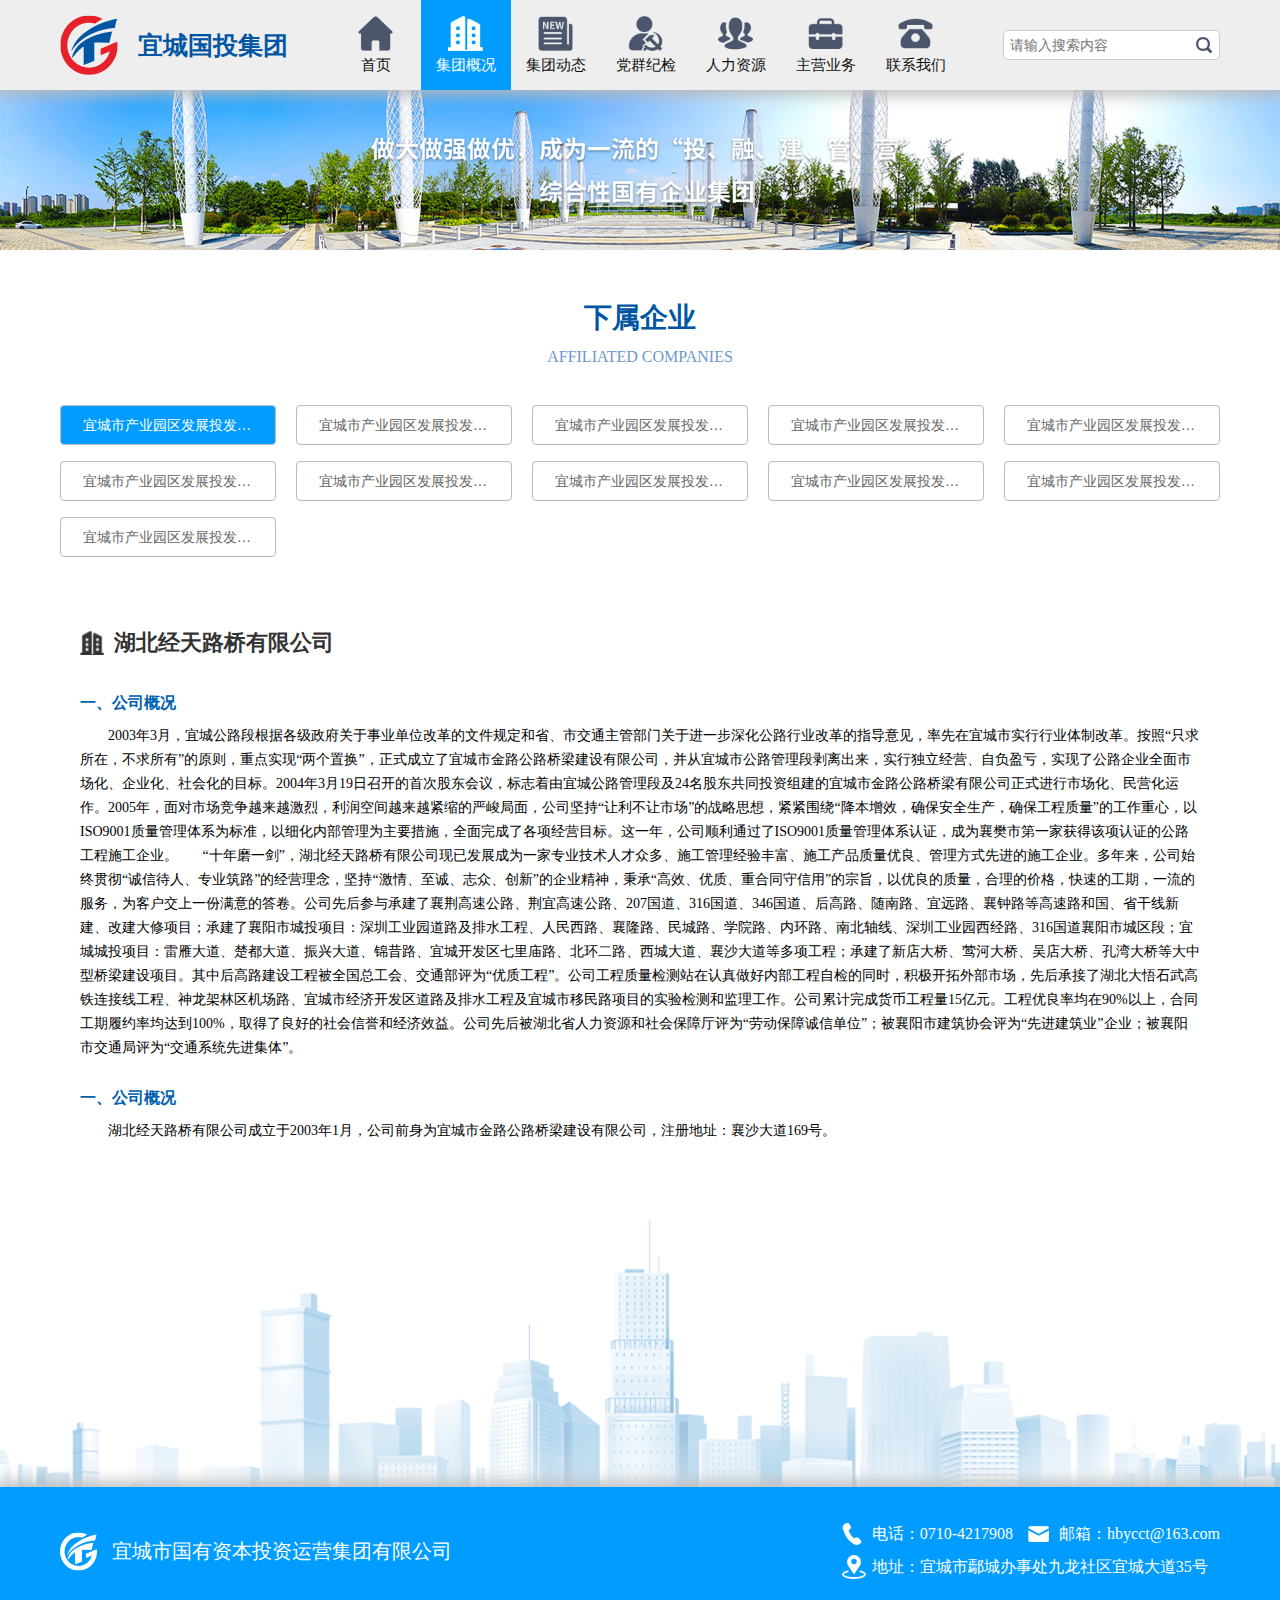
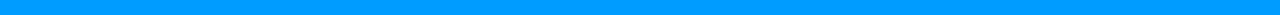
==== commit e1324efc: "修复space-between" ====
--- a/html/about-companies.html
+++ b/html/about-companies.html
@@ -150,26 +150,25 @@
                         <div class="select_textul">
                             <ul class="select_first_ul">
                                 <li>
-                                    <p>西餐</p>
-        
-                                </li>
-                                <li>
-                                    <p>中餐</p>
-                                </li>
-                                <li>
-                                    <p>中餐</p>
-                                </li>
-                                <li>
-                                    <p>中餐</p>
-                                </li>
-                                <li>
-                                    <p>中餐</p>
-                                </li>
-                                <li>
-                                    <p>中餐</p>
-                                </li>
-                                <li>
-                                    <p>中餐</p>
+                                    <a href=""><p>西餐</p></a>
+                                </li>
+                                <li>
+                                    <a href=""><p>中餐</p></a>
+                                </li>
+                                <li>
+                                    <a href=""><p>中餐</p></a>
+                                </li>
+                                <li>
+                                    <a href=""><p>中餐</p></a>
+                                </li>
+                                <li>
+                                    <a href=""><p>中餐</p></a>
+                                </li>
+                                <li>
+                                    <a href=""><p>中餐</p></a>
+                                </li>
+                                <li>
+                                    <a href=""><p>中餐</p></a>
                                 </li>
                             </ul>
                         </div>
@@ -187,6 +186,9 @@
                 <a href="" class="g-tagmenu-item">宜城市产业园区发展投发展投发展投发展投</a>
                 <a href="" class="g-tagmenu-item">宜城市产业园区发展投发展投发展投发展投</a>
                 <a href="" class="g-tagmenu-item">宜城市产业园区发展投发展投发展投发展投</a>
+                <a href="" class="g-tagmenu-item">宜城市产业园区发展投发展投发展投发展投</a>
+                <a class="temp"></a>
+                <a class="temp"></a>
             </div>
             <div class="company">
                 <div class="company-title">
--- a/css/common.css
+++ b/css/common.css
@@ -81,7 +81,8 @@
     flex-direction: column;
     align-items: center;
 }
-.g-header .g-header-content .menu-box .a-item{
+
+.g-header .g-header-content .menu-box .a-item {
     padding: 10px 15px;
     position: relative;
     display: flex;
@@ -101,7 +102,8 @@
     background: #009cff;
     color: #fff;
 }
-.g-header .g-header-content .menu-box .menu-item.active a{
+
+.g-header .g-header-content .menu-box .menu-item.active a {
     color: #fff;
 }
 
@@ -117,6 +119,7 @@
 .g-header .g-header-content .menu-box .menu-item:hover {
     background: #009cff;
 }
+
 .g-header .g-header-content .menu-box .menu-item:hover a {
     color: #fff;
 }
@@ -233,10 +236,10 @@
     /* padding: 10px 15px; */
     box-sizing: border-box;
 }
-.g-header .g-header-content .menu-box .menu-item .sub-menu .sub-item .a-item{
+
+.g-header .g-header-content .menu-box .menu-item .sub-menu .sub-item .a-item {
     padding: 10px 15px;
     color: #fff;
-
 }
 
 .g-header .g-header-content .menu-box .menu-item .sub-menu .sub-item:hover {
@@ -297,6 +300,16 @@
     display: flex;
     justify-content: space-between;
     flex-wrap: wrap;
+}
+
+.g-tagmenu:after {
+    content: '';
+    width: 216px;
+}
+
+.g-tagmenu .temp {
+    width: 216px;
+    border-bottom: 1px solid transparent;
 }
 
 .g-tagmenu .g-tagmenu-item {
@@ -358,8 +371,16 @@
     cursor: pointer;
 }
 
+.g-show-more>div a {
+    color: #0056a3;
+}
+
 .g-show-more>div:hover {
     background: #0056a3;
+    color: #fff;
+}
+
+.g-show-more>div:hover a {
     color: #fff;
 }
 
--- a/css/menudown.css
+++ b/css/menudown.css
@@ -37,7 +37,8 @@
     position: absolute;
     box-sizing: border-box;
 		left: 0;
-		
+		box-sizing: border-box;
+		padding: 0 10px;
 		z-index:200;
 }
 
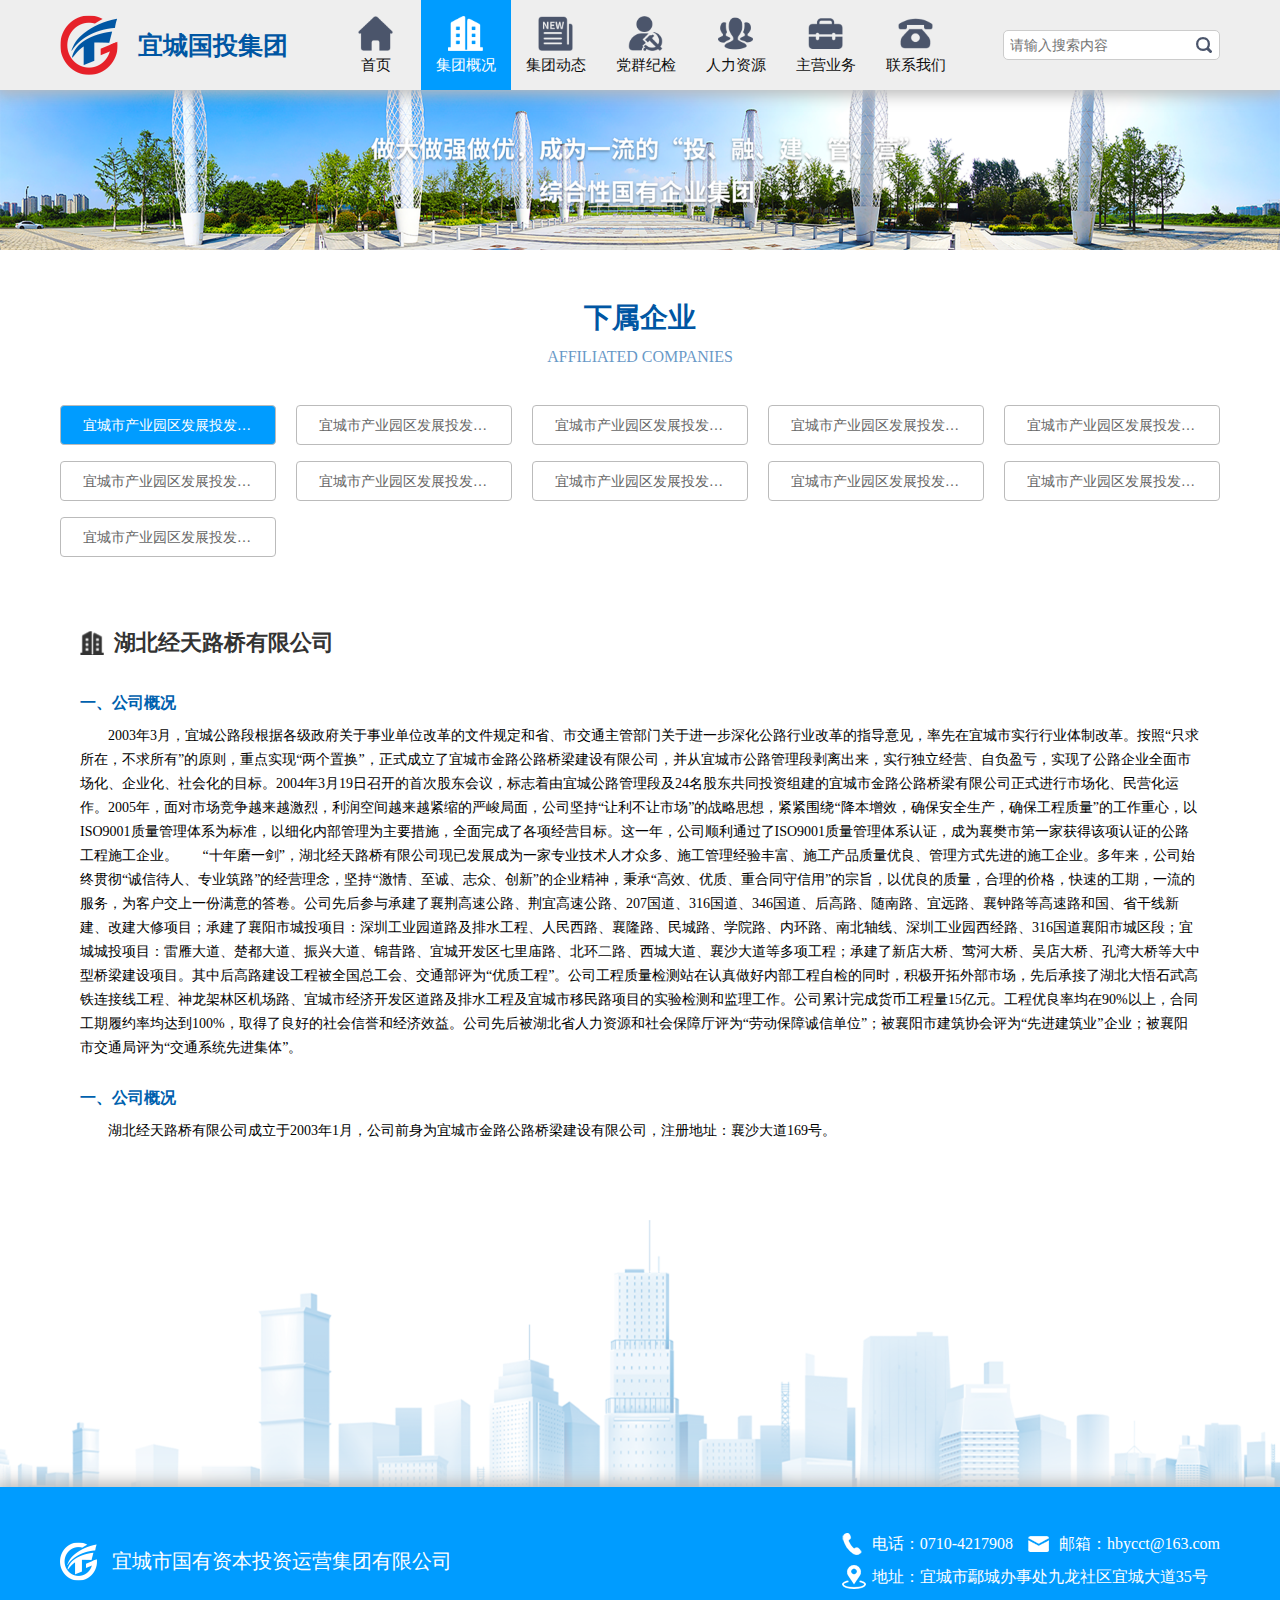
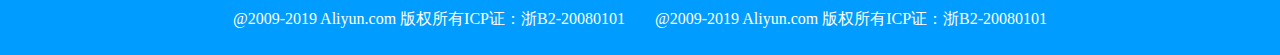
==== commit b8224e25: "补充备案" ====
--- a/html/about-companies.html
+++ b/html/about-companies.html
@@ -232,6 +232,14 @@
                         <span>地址：宜城市鄢城办事处九龙社区宜城大道35号</span>
                     </div>
                 </div>
+                <div class="info-des">
+                    <div>
+                        @2009-2019 Aliyun.com 版权所有ICP证：<a href="https://beian.miit.gov.cn/" target="_blank">浙B2-20080101</a>
+                    </div>
+                    <div class="item">
+                        @2009-2019 Aliyun.com 版权所有ICP证：<a href="https://beian.miit.gov.cn/" target="_blank">浙B2-20080101</a>
+                    </div>
+                </div>
             </div>
         </div>
     </div>
--- a/css/common.css
+++ b/css/common.css
@@ -489,6 +489,53 @@
     margin-right: 6px;
 }
 
+
+/* 补充备案 */
+.g-foot {
+    height: 168px;
+}
+.g-foot .foot-content {
+    padding-bottom: 69px;
+    position: relative;
+}
+.g-foot .foot-content .info-des{
+    position: absolute;
+    left : 50%;
+    width: 100%;
+    justify-content: center;
+    transform: translate(-50%, 0);
+    display: flex;
+    bottom: 25px;
+    color: white;
+}
+.g-foot .foot-content .info-des .item{
+    margin-left: 30px;
+}
+.g-foot .foot-content .info-des a{
+    color: white;
+}
+@media screen and (max-width: 900px) {
+    .g-foot {
+        height: auto;
+    }
+    .g-foot .foot-content .info-des{
+        margin-top: 10px;
+        display: block;
+        word-break:break-all;
+        font-size: 14px;
+        position: relative;
+        left: 0;
+        top: 0;
+        transform: translate(0, 0);
+    }
+    .g-foot .foot-content {
+        padding-bottom: 25px;
+    }
+    .g-foot .foot-content .info-des .item{
+        margin-top: 10px;
+        margin-left: 0;
+    }
+}
 @media screen and (max-width: 900px) {
     .g-pc-img {
         display: none;
